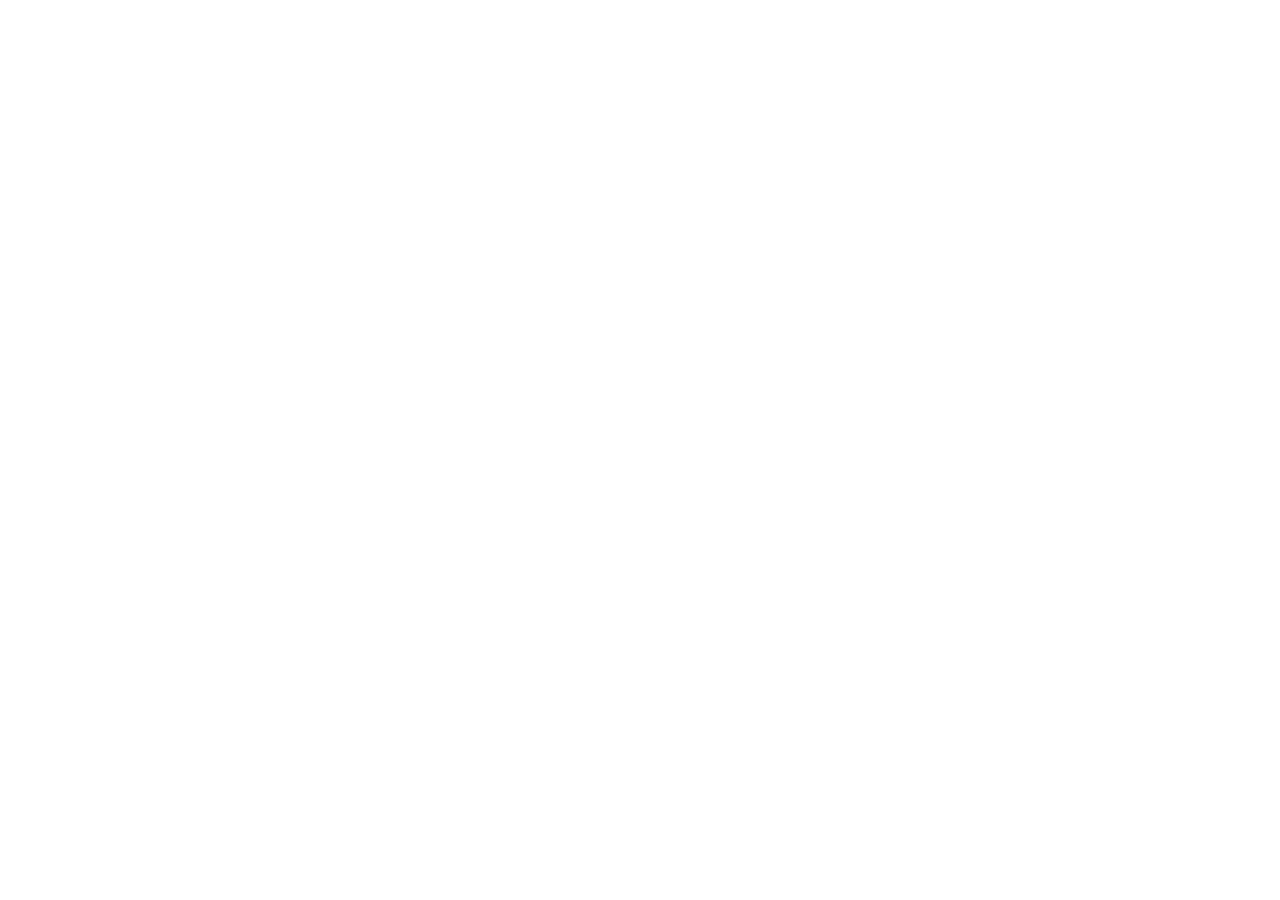
==== about.html @ 24c57e1d "resetting the whole about page" ====
<!DOCTYPE html>
<html lang="en">
<head>
    <meta charset="UTF-8">
    <meta name="viewport" content="width=device-width, initial-scale=1.0">
    <title>Rólunk</title>
    <link rel="stylesheet" href="about.css">
</head>
<body>

    


    <script src="script.js"></script>
</body>
</html>
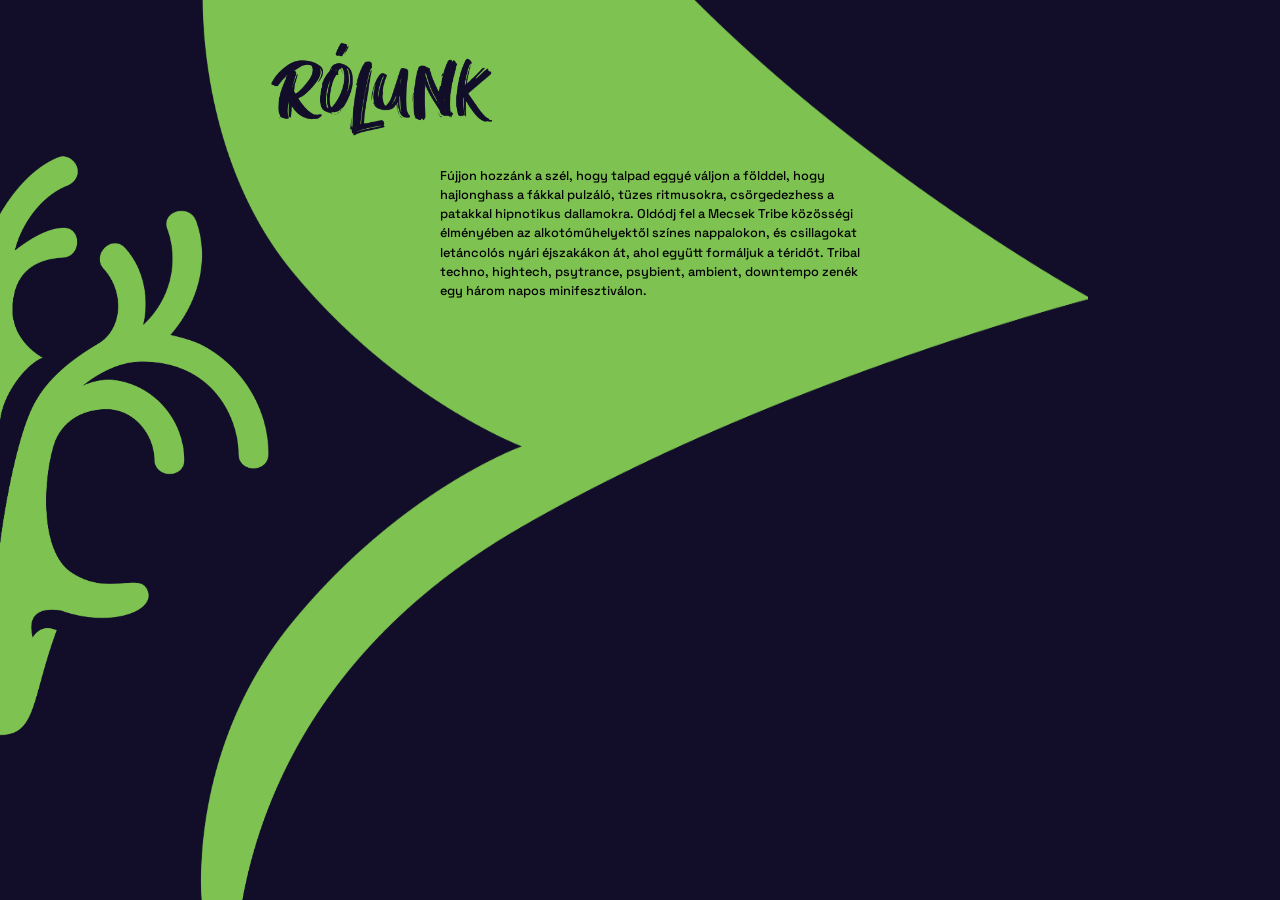
==== commit 4379520a: "finished about us page responsively?" ====
--- a/about.html
+++ b/about.html
@@ -8,8 +8,16 @@
 </head>
 <body>
 
-    
-
+    <div id="container">
+        <div id="rightStar">
+            <img src="assets/feliratok-15.png" alt="">
+            <p>Fújjon hozzánk a szél, hogy talpad eggyé váljon a földdel, hogy hajlonghass a fákkal pulzáló, tüzes ritmusokra, csörgedezhess a patakkal hipnotikus dallamokra. Oldódj fel a Mecsek Tribe közösségi élményében az alkotóműhelyektől színes nappalokon, és csillagokat letáncolós nyári éjszakákon át, ahol együtt formáljuk a téridőt.
+                Tribal techno, hightech, psytrance, psybient, ambient, downtempo zenék egy három napos minifesztiválon.</p>
+        </div>
+        <div id="leftStar">
+            <img src="assets/Rólunk-zöldlogo-11-11.png" alt="">
+        </div>
+    </div>
 
     <script src="script.js"></script>
 </body>
--- a/about.css
+++ b/about.css
@@ -0,0 +1,144 @@
+@font-face {
+    font-family: spaceGroteskMedium;
+    src: url(assets/space_grotesk/otf/SpaceGrotesk-Medium.otf);
+}
+
+body {
+    margin: 0;
+    padding: 0;
+    overflow-x: hidden;
+    background-color: #120e2a;
+}
+
+#container {
+    width: 100%;
+    height: 100vh;
+    position: relative;
+    overflow: hidden;
+}
+
+#leftStar, #rightStar {
+    position: absolute;
+    top: 0;
+    height: 100vh;
+    background-repeat: no-repeat;
+    background-size: 100% 100%; 
+}
+
+#leftStar {
+    left: 0;
+    width: 60%;
+    z-index: 2;
+    background-image: url("assets/Rólunk-fekete\ csillag-11.png");
+    background-position: left center;
+    background-size: 100% 119%;
+    margin-left: -9%;
+}
+
+#rightStar {
+    left: 15%; 
+    width: 110%; 
+    z-index: 1;
+    background-image: url("assets/Rólunk-zöld\ csillag-11-11.png");
+    background-position: left center;
+    background-size: 115% 170%;
+    margin-left: -40%;
+}
+
+#leftStar, #rightStar {
+    pointer-events: none;
+}
+
+#leftStar img{
+    position: absolute;
+    width: 82%;
+    height: 100%;
+    margin-left: -26%;
+    object-fit: contain;
+}
+
+#rightStar img{
+    left: 40%;
+    position: absolute;
+    width: 20%;
+    height: 20%;
+    object-fit: contain;
+}
+
+#rightStar p{
+    position: absolute;
+    left: 54%;
+    top: 17%;
+    width: 35%;
+    max-width: 30%;
+    height: auto;
+    max-height: 40%;
+    overflow-y: visible;
+    white-space: normal;
+    font-size: clamp(12px, 1vw, 24px);
+    font-family: spaceGroteskMedium;
+    line-height: 150%;
+}
+
+@media (max-width: 1000px) {
+
+    #leftStar, #rightStar {
+        position: absolute;
+        top: 0;
+        height: 100vh;
+        background-repeat: no-repeat;
+        background-size: 100% 100%; 
+    }
+
+    #leftStar {
+        left: -210%;
+        width: 300%;
+        z-index: 2;
+        background-image: url("assets/csilag\ fekete-11.png");
+        background-position: left center;
+        background-size: 105% 400%;
+    }
+
+    #rightStar {
+        left: -90%; 
+        width: 320%; 
+        z-index: 1;
+        background-image: url("assets/Rólunk-zöld\ csillag-11-11.png");
+        background-position: left center;
+        background-size: 115% 170%;
+    }
+
+    #leftStar, #rightStar {
+        pointer-events: none;
+    }
+
+    #leftStar img{
+        position: absolute;
+        width: 150vw;
+        height: 50vh;
+        object-fit: contain;
+        top: 25%;
+        margin-left: 48%;
+    }
+
+    #rightStar img{
+        position: absolute;
+        left: 43%;
+        width: 15%;
+        height: 15%;
+        object-fit: contain;
+    }
+
+    #rightStar p{
+        margin: 0;
+        position: absolute;
+        left: 56%;
+        top: 11%;
+        width: 15%;
+        height: auto;
+        font-size: clamp(9.5px, 1.8vw, 24px);
+        font-family: spaceGroteskMedium;
+        line-height: 150%;
+    }
+
+}
